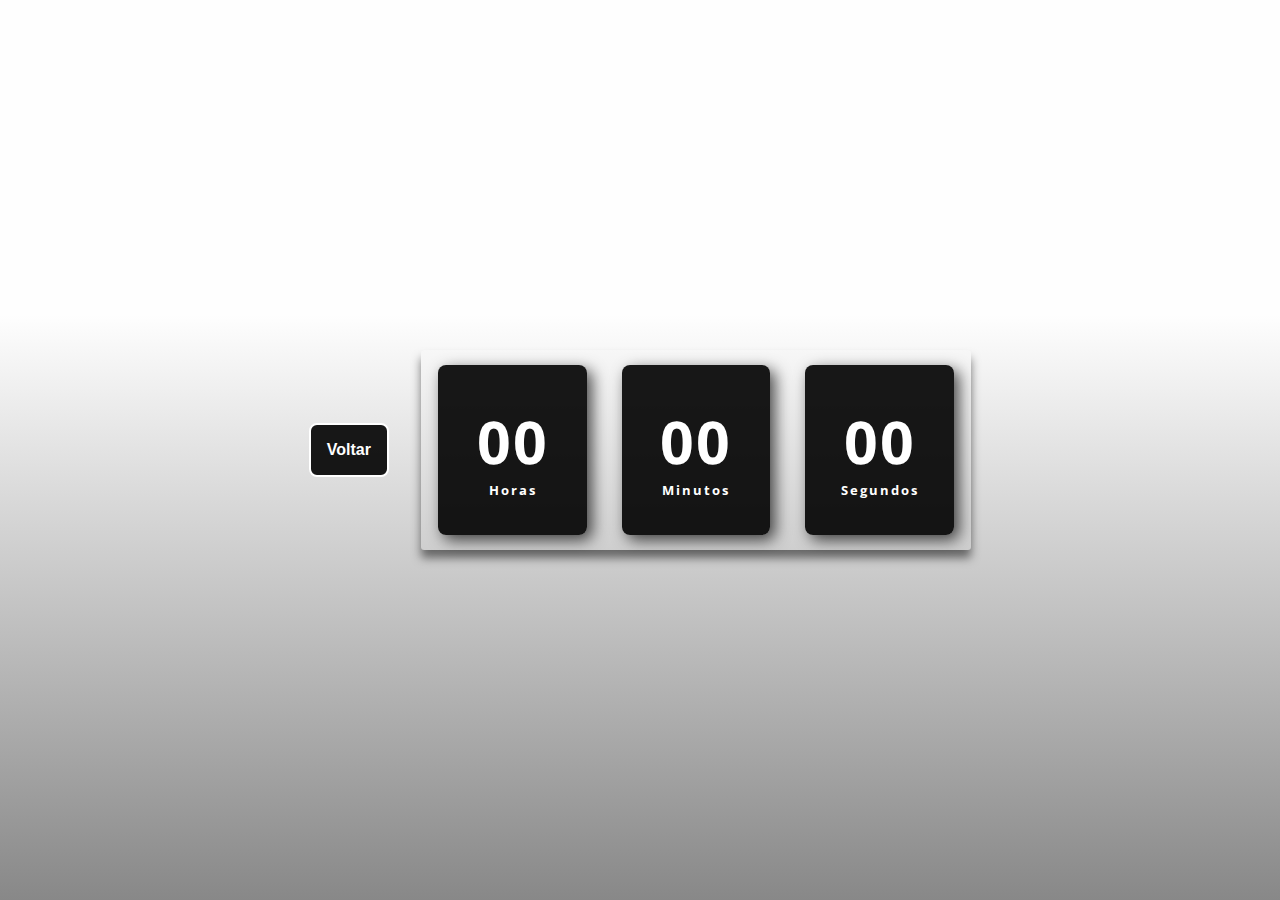
==== new.html @ 36f4b07a "criando a página do cronometro" ====
<!DOCTYPE html>
<html lang="pt-BR">

<head>
    <meta charset="UTF-8">
    <meta name="viewport" content="width=device-width, initial-scale=1.0">
    <title>Relógio</title>
    <link rel="stylesheet" href="new.css">

    <link rel="preconnect" href="https://fonts.googleapis.com">
    <link rel="preconnect" href="https://fonts.gstatic.com" crossorigin>
    <link
        href="https://fonts.googleapis.com/css2?family=Inconsolata:wght@200..900&family=Maven+Pro:wght@400..900&family=Open+Sans:ital,wght@0,300..800;1,300..800&family=Roboto+Flex:opsz,wght@8..144,100..1000&family=Roboto+Mono:ital,wght@0,100..700;1,100..700&display=swap"
        rel="stylesheet">
</head>

<body>

    <div class="cronometro">
        <button id="btn" onclick="voltarHtml()"> Voltar </button>
    </div>

    <div id="relogio">

        <div class="container">
            <span id="horasNew">00</span>
            <span id="tempo">Horas</span>
        </div>

        <div class="container">
            <span id="minutosNew">00</span>
            <span id="tempo">Minutos</span>
        </div>

        <div class="container">
            <span id="segundosNew">00</span>
            <span id="tempo">Segundos</span>
        </div>

    </div>


    <script src="script.js"></script>
</body>

</html>
---- new.css ----
*{
    margin: 0;
    padding: 0;
    box-sizing: border-box;
}

body {
    height: 100vh;
    font-family: "Open Sans", sans-serif;
    background: linear-gradient(#FEFEFE 35%, #888888);
    display: flex;
    align-items: center;
    justify-content: center;
}

#relogio {
    display: flex;
    align-items: center;
    justify-content: space-around;
    height: 12.5rem;
    width: 34.4rem;
    background: transparent;
    border-radius: 3px;
    box-shadow: 0px 8px 10px rgba(0, 0, 0, .5);
}

.container {
    height: 10.6rem;
    width: 9.3rem;

    display: flex;
    flex-direction: column;
    align-items: center;
    justify-content: center;
    border-radius: .5rem;

    background-color: rgba(0, 0, 0, 0.904);
    color: #fff;

    letter-spacing: 2px;
    box-shadow: 5px 5px 15px rgba(0, 0, 0, .7);
    border: .5rem;
}

span{
    font-size: 3.7rem;
    font-weight: bolder;

}

#tempo{
    font-size: .8rem;
}

.cronometro {
    #btn{
        border: none;
        display: flex;
        color: white;
        font-weight: bolder;
        font-size: 1rem;

        margin-right: 2rem;
        background-color: rgba(0, 0, 0, 0.9);

        padding: 1rem;
        border-radius: .5rem;

        cursor: pointer;
        border: 2px solid white;
    }

    #btn:hover {
        border: 2px solid black;
        transition: .5s;
    }
}

@media(max-width: 600px){
    body {
        overflow: hidden;
    }

    #relogio {
        width: 95%;
        padding: 1rem;
    }

    .container {
        width: 7rem;
    }
}
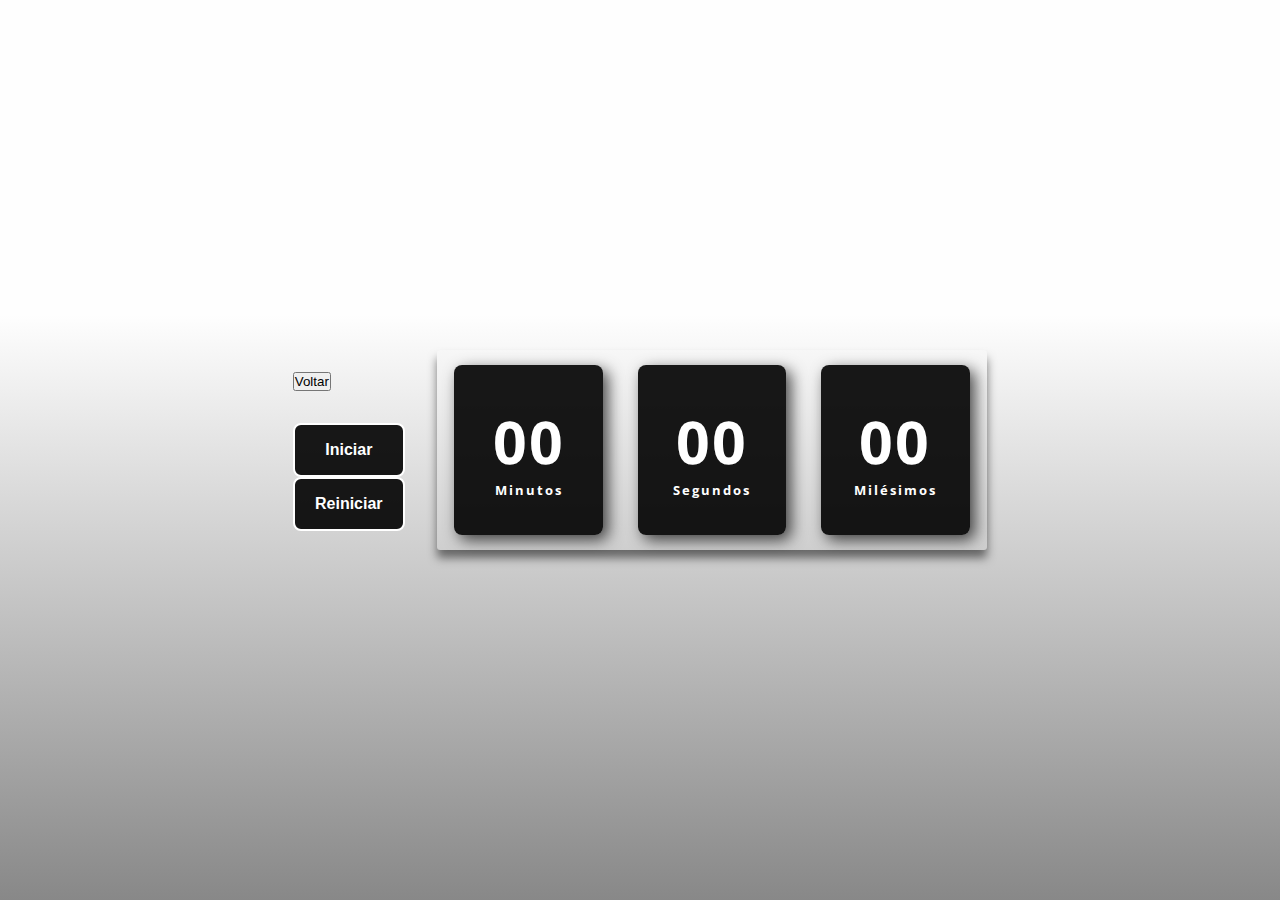
==== commit 29ee8b5d: "JS PRONTO" ====
--- a/new.html
+++ b/new.html
@@ -18,14 +18,26 @@
 
     <div class="cronometro">
         <button id="btn" onclick="voltarHtml()"> Voltar </button>
+
+        <div>
+            <button id="go">Iniciar</button>
+        </div>
+
+        <div>
+            <button id="stop">Parar</button>
+        </div>
+        
+        <div>
+            <button id="continuar">Continuar</button>
+        </div>
+
+        <div>
+            <button id="reiniciar">Reiniciar</button>
+        </div>
+
     </div>
 
     <div id="relogio">
-
-        <div class="container">
-            <span id="horasNew">00</span>
-            <span id="tempo">Horas</span>
-        </div>
 
         <div class="container">
             <span id="minutosNew">00</span>
@@ -37,6 +49,12 @@
             <span id="tempo">Segundos</span>
         </div>
 
+        <div class="container">
+            <span id="milesimos">00</span>
+            <span id="tempo">Milésimos</span>
+        </div>
+        
+
     </div>
 
 
--- a/new.css
+++ b/new.css
@@ -54,26 +54,89 @@
 
 .cronometro {
     #btn{
-        border: none;
-        display: flex;
-        color: white;
-        font-weight: bolder;
-        font-size: 1rem;
-
-        margin-right: 2rem;
-        background-color: rgba(0, 0, 0, 0.9);
-
-        padding: 1rem;
-        border-radius: .5rem;
-
-        cursor: pointer;
-        border: 2px solid white;
+        margin-bottom: 2rem;
     }
 
     #btn:hover {
         border: 2px solid black;
         transition: .5s;
     }
+}
+
+#go {
+    width: 7rem;
+    border: none;
+    display: flex;
+    color: white;
+    font-weight: bolder;
+    font-size: 1rem;
+    justify-content: center;
+
+    margin-right: 2rem;
+    background-color: rgba(0, 0, 0, 0.9);
+
+    padding: 1rem;
+    border-radius: .5rem;
+
+    cursor: pointer;
+    border: 2px solid white;
+}
+
+#stop {
+    justify-content: center;
+    width: 7rem;
+    border: none;
+    display: flex;
+    color: white;
+    font-weight: bolder;
+    font-size: 1rem;
+
+    margin-right: 2rem;
+    background-color: rgba(0, 0, 0, 0.9);
+
+    padding: 1rem;
+    border-radius: .5rem;
+
+    cursor: pointer;
+    border: 2px solid white;
+}
+
+#continuar {
+    width: 7rem;
+    border: none;
+    display: flex;
+    color: white;
+    font-weight: bolder;
+    font-size: 1rem;
+    justify-content: center;
+
+    margin-right: 2rem;
+    background-color: rgba(0, 0, 0, 0.9);
+
+    padding: 1rem;
+    border-radius: .5rem;
+
+    cursor: pointer;
+    border: 2px solid white;
+}
+
+#reiniciar {
+    width: 7rem;
+    border: none;
+    display: flex;
+    color: white;
+    font-weight: bolder;
+    font-size: 1rem;
+    justify-content: center;
+
+    margin-right: 2rem;
+    background-color: rgba(0, 0, 0, 0.9);
+
+    padding: 1rem;
+    border-radius: .5rem;
+
+    cursor: pointer;
+    border: 2px solid white;
 }
 
 @media(max-width: 600px){
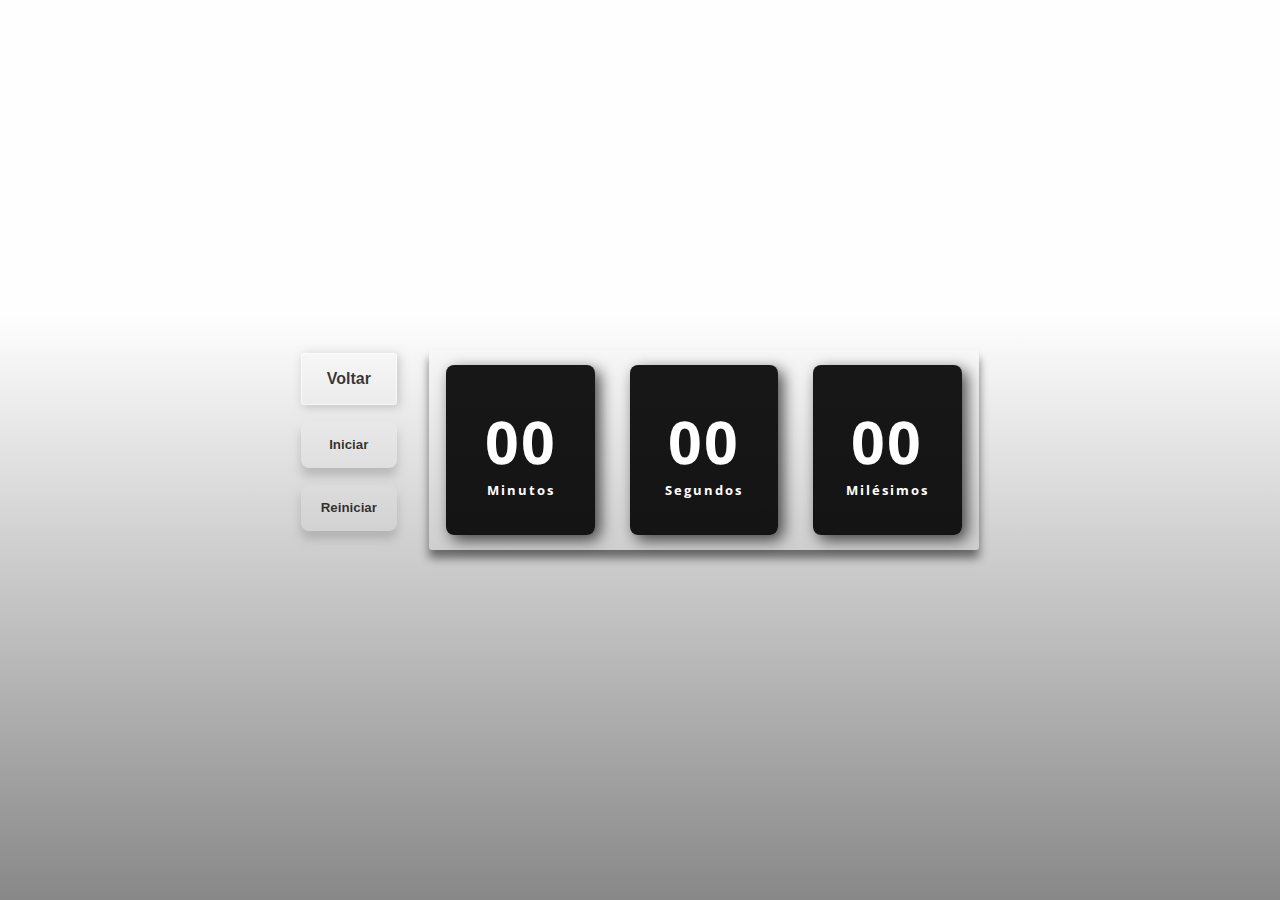
==== commit 11072326: "ajustes mobile" ====
--- a/new.html
+++ b/new.html
@@ -16,46 +16,48 @@
 
 <body>
 
+
     <div class="cronometro">
-        <button id="btn" onclick="voltarHtml()"> Voltar </button>
-
-        <div>
-            <button id="go">Iniciar</button>
+            <button id="btn" onclick="voltarHtml()"> Voltar </button>
+    
+            <div>
+                <button id="go">Iniciar</button>
+            </div>
+    
+            <div>
+                <button id="stop">Parar</button>
+            </div>
+            
+            <div>
+                <button id="continuar">Continuar</button>
+            </div>
+    
+            <div>
+                <button id="reiniciar">Reiniciar</button>
+            </div>
+    
+     </div>
+    
+        <div id="relogio">
+    
+            <div class="container">
+                <span id="minutosNew">00</span>
+                <span id="tempo">Minutos</span>
+            </div>
+    
+            <div class="container">
+                <span id="segundosNew">00</span>
+                <span id="tempo">Segundos</span>
+            </div>
+    
+            <div class="container">
+                <span id="milesimos">00</span>
+                <span id="tempo">Milésimos</span>
+            </div>
+            
+    
         </div>
-
-        <div>
-            <button id="stop">Parar</button>
-        </div>
-        
-        <div>
-            <button id="continuar">Continuar</button>
-        </div>
-
-        <div>
-            <button id="reiniciar">Reiniciar</button>
-        </div>
-
-    </div>
-
-    <div id="relogio">
-
-        <div class="container">
-            <span id="minutosNew">00</span>
-            <span id="tempo">Minutos</span>
-        </div>
-
-        <div class="container">
-            <span id="segundosNew">00</span>
-            <span id="tempo">Segundos</span>
-        </div>
-
-        <div class="container">
-            <span id="milesimos">00</span>
-            <span id="tempo">Milésimos</span>
-        </div>
-        
-
-    </div>
+    
 
 
     <script src="script.js"></script>
--- a/new.css
+++ b/new.css
@@ -52,104 +52,119 @@
     font-size: .8rem;
 }
 
-.cronometro {
-    #btn{
-        margin-bottom: 2rem;
-    }
-
-    #btn:hover {
-        border: 2px solid black;
-        transition: .5s;
-    }
+#btn {
+    display: flex;
+    margin-bottom: 1rem;
+    border: none;
+    background-color: transparent;
+    border: 1px solid rgba(255, 255, 255, 0.644);
+    font-weight: bolder;
+    color: rgba(0, 0, 0, 0.781);
+    font-size: 1rem;
+    border-radius: .2rem;
+    width: 6rem;
+    justify-content: center;
+    padding: 1rem;
+    cursor: pointer;
+    box-shadow: 2px 2px 10px #97949480;
 }
 
+.cronometro{
+    display: flex;
+    flex-direction: column;
+    margin-right: 2rem;
+}
+
+
 #go {
-    width: 7rem;
-    border: none;
-    display: flex;
-    color: white;
-    font-weight: bolder;
-    font-size: 1rem;
-    justify-content: center;
+  display: flex;
+  width: 6rem;
+  border: none;
+  padding: 1rem;
+  cursor: pointer;
+  background: transparent;
+  box-shadow: 0px 8px 10px #97949480;
+  border-radius: .5rem;
+  font-weight: bolder;
+  color: rgba(0, 0, 0, 0.781);
+  margin-bottom: 1rem;
+  justify-content: center;
 
-    margin-right: 2rem;
-    background-color: rgba(0, 0, 0, 0.9);
-
-    padding: 1rem;
-    border-radius: .5rem;
-
-    cursor: pointer;
-    border: 2px solid white;
 }
 
 #stop {
-    justify-content: center;
-    width: 7rem;
+    display: flex;
+    width: 6rem;
     border: none;
-    display: flex;
-    color: white;
+    padding: 1rem;
+    cursor: pointer;
+    background: transparent;
+    box-shadow: 0px 8px 10px #97949480;
+    border-radius: .5rem;
     font-weight: bolder;
-    font-size: 1rem;
-
-    margin-right: 2rem;
-    background-color: rgba(0, 0, 0, 0.9);
-
-    padding: 1rem;
-    border-radius: .5rem;
-
-    cursor: pointer;
-    border: 2px solid white;
+    color: rgba(0, 0, 0, 0.781);
+    margin-bottom: 1rem;
 }
 
 #continuar {
-    width: 7rem;
+    display: flex;
+    width: 6rem;
     border: none;
-    display: flex;
-    color: white;
+    padding: 1rem;
+    cursor: pointer;
+    background: transparent;
+    box-shadow: 0px 8px 10px #97949480;
+    border-radius: .5rem;
     font-weight: bolder;
-    font-size: 1rem;
-    justify-content: center;
-
-    margin-right: 2rem;
-    background-color: rgba(0, 0, 0, 0.9);
-
-    padding: 1rem;
-    border-radius: .5rem;
-
-    cursor: pointer;
-    border: 2px solid white;
+    color: rgba(0, 0, 0, 0.781);
+    margin-bottom: 1rem;
 }
 
 #reiniciar {
-    width: 7rem;
+    display: flex;
+    width: 6rem;
     border: none;
-    display: flex;
-    color: white;
+    padding: 1rem;
+    cursor: pointer;
+    background: transparent;
+    box-shadow: 0px 8px 10px #97949480;
+    border-radius: .5rem;
     font-weight: bolder;
-    font-size: 1rem;
+    color: rgba(0, 0, 0, 0.781);
+    margin-bottom: 1rem;
     justify-content: center;
-
-    margin-right: 2rem;
-    background-color: rgba(0, 0, 0, 0.9);
-
-    padding: 1rem;
-    border-radius: .5rem;
-
-    cursor: pointer;
-    border: 2px solid white;
 }
 
 @media(max-width: 600px){
-    body {
-        overflow: hidden;
-    }
 
     #relogio {
         width: 95%;
         padding: 1rem;
+        gap: .2rem;
     }
 
-    .container {
-        width: 7rem;
+    .cronometro {
+        display: flex;
+        flex-direction: row;
+        justify-content: center;
+        gap: .5rem;
+        position: absolute;
+        margin-top: 23rem;
     }
+
+    #go{
+        border: 1px solid #ffffff4d;
+    }
+
+    #stop{
+        border: 1px solid #ffffff4d;
+    }
+    #continuar{
+        border: 1px solid #ffffff4d;
+    }
+
+    #reiniciar{
+        border: 1px solid #ffffff4d;
+    }
+
 }   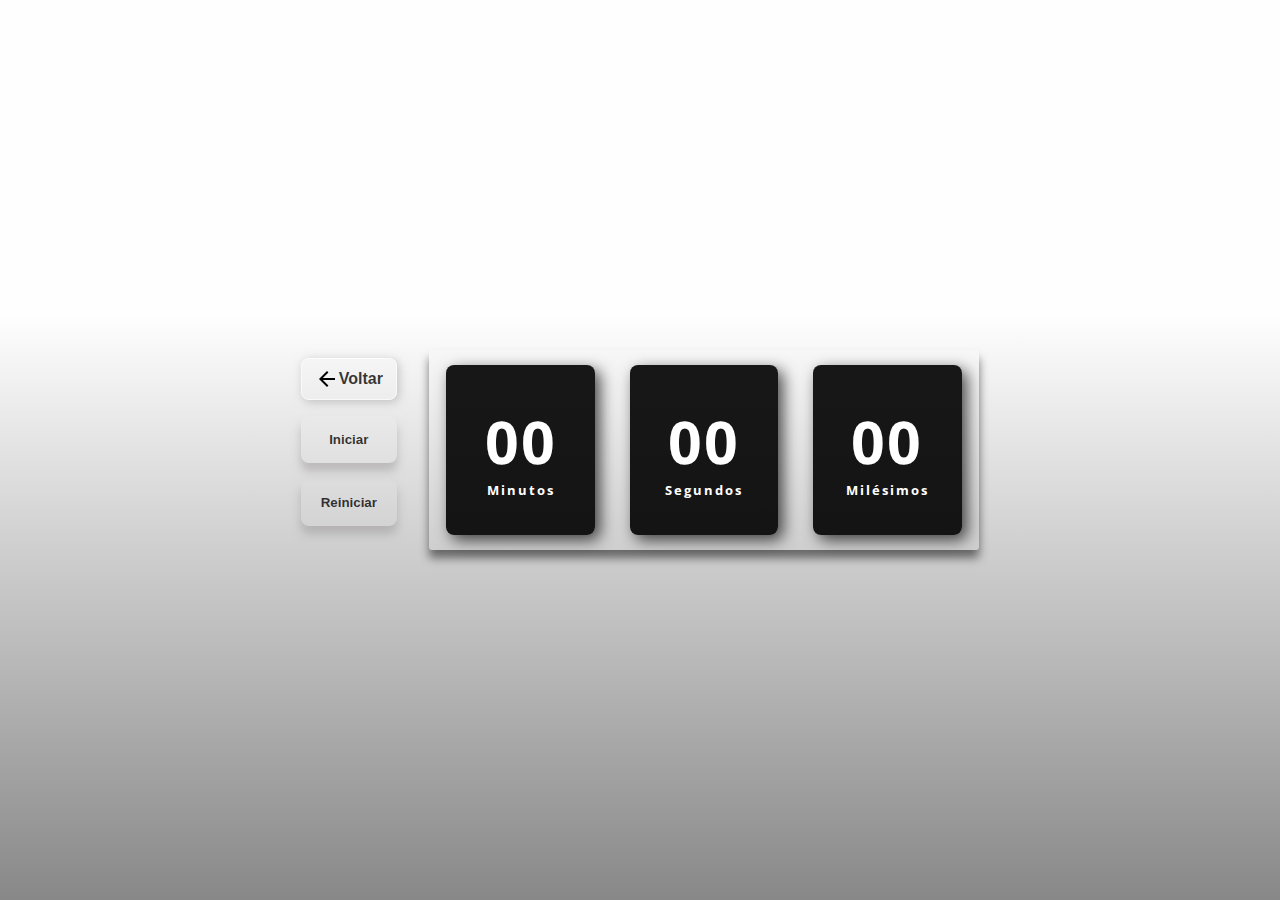
==== commit d4213a88: "estilização" ====
--- a/new.html
+++ b/new.html
@@ -18,46 +18,49 @@
 
 
     <div class="cronometro">
-            <button id="btn" onclick="voltarHtml()"> Voltar </button>
-    
-            <div>
-                <button id="go">Iniciar</button>
-            </div>
-    
-            <div>
-                <button id="stop">Parar</button>
-            </div>
-            
-            <div>
-                <button id="continuar">Continuar</button>
-            </div>
-    
-            <div>
-                <button id="reiniciar">Reiniciar</button>
-            </div>
-    
-     </div>
-    
-        <div id="relogio">
-    
-            <div class="container">
-                <span id="minutosNew">00</span>
-                <span id="tempo">Minutos</span>
-            </div>
-    
-            <div class="container">
-                <span id="segundosNew">00</span>
-                <span id="tempo">Segundos</span>
-            </div>
-    
-            <div class="container">
-                <span id="milesimos">00</span>
-                <span id="tempo">Milésimos</span>
-            </div>
-            
-    
+        <button id="btn" onclick="voltarHtml()"> <svg xmlns="http://www.w3.org/2000/svg" height="24px"
+                viewBox="0 -960 960 960" width="24px" fill="#000000">
+                <path d="m313-440 224 224-57 56-320-320 320-320 57 56-224 224h487v80H313Z" />
+            </svg> Voltar </button>
+
+        <div>
+            <button id="go">Iniciar</button>
         </div>
-    
+
+        <div>
+            <button id="stop">Parar</button>
+        </div>
+
+        <div>
+            <button id="continuar">Continuar</button>
+        </div>
+
+        <div>
+            <button id="reiniciar">Reiniciar</button>
+        </div>
+
+    </div>
+
+    <div id="relogio">
+
+        <div class="container">
+            <span id="minutosNew">00</span>
+            <span id="tempo">Minutos</span>
+        </div>
+
+        <div class="container">
+            <span id="segundosNew">00</span>
+            <span id="tempo">Segundos</span>
+        </div>
+
+        <div class="container">
+            <span id="milesimos">00</span>
+            <span id="tempo">Milésimos</span>
+        </div>
+
+
+    </div>
+
 
 
     <script src="script.js"></script>
--- a/new.css
+++ b/new.css
@@ -55,18 +55,25 @@
 #btn {
     display: flex;
     margin-bottom: 1rem;
+
     border: none;
     background-color: transparent;
     border: 1px solid rgba(255, 255, 255, 0.644);
     font-weight: bolder;
     color: rgba(0, 0, 0, 0.781);
+
     font-size: 1rem;
-    border-radius: .2rem;
+    border-radius: .5rem;
     width: 6rem;
     justify-content: center;
-    padding: 1rem;
+    align-items: center;
+    padding: .5rem;
     cursor: pointer;
     box-shadow: 2px 2px 10px #97949480;
+}
+#btn:hover {
+    border: 1px solid  #b3adad;
+    transition: .5s;
 }
 
 .cronometro{
@@ -89,7 +96,11 @@
   color: rgba(0, 0, 0, 0.781);
   margin-bottom: 1rem;
   justify-content: center;
+}
 
+#go:hover{
+    border: 1px solid  #b3adad;
+    transition: .5s;
 }
 
 #stop {
@@ -104,6 +115,12 @@
     font-weight: bolder;
     color: rgba(0, 0, 0, 0.781);
     margin-bottom: 1rem;
+    justify-content: center;
+}
+
+#stop:hover{
+    border: 1px solid  #b3adad;
+    transition: .5s;
 }
 
 #continuar {
@@ -118,6 +135,12 @@
     font-weight: bolder;
     color: rgba(0, 0, 0, 0.781);
     margin-bottom: 1rem;
+    justify-content: center;
+}
+
+#continuar:hover{
+    border: 1px solid  #b3adad;
+    transition: .5s;
 }
 
 #reiniciar {
@@ -133,6 +156,11 @@
     color: rgba(0, 0, 0, 0.781);
     margin-bottom: 1rem;
     justify-content: center;
+}
+
+#reiniciar:hover{
+    border: 1px solid  #b3adad;
+    transition: .5s;
 }
 
 @media(max-width: 600px){
